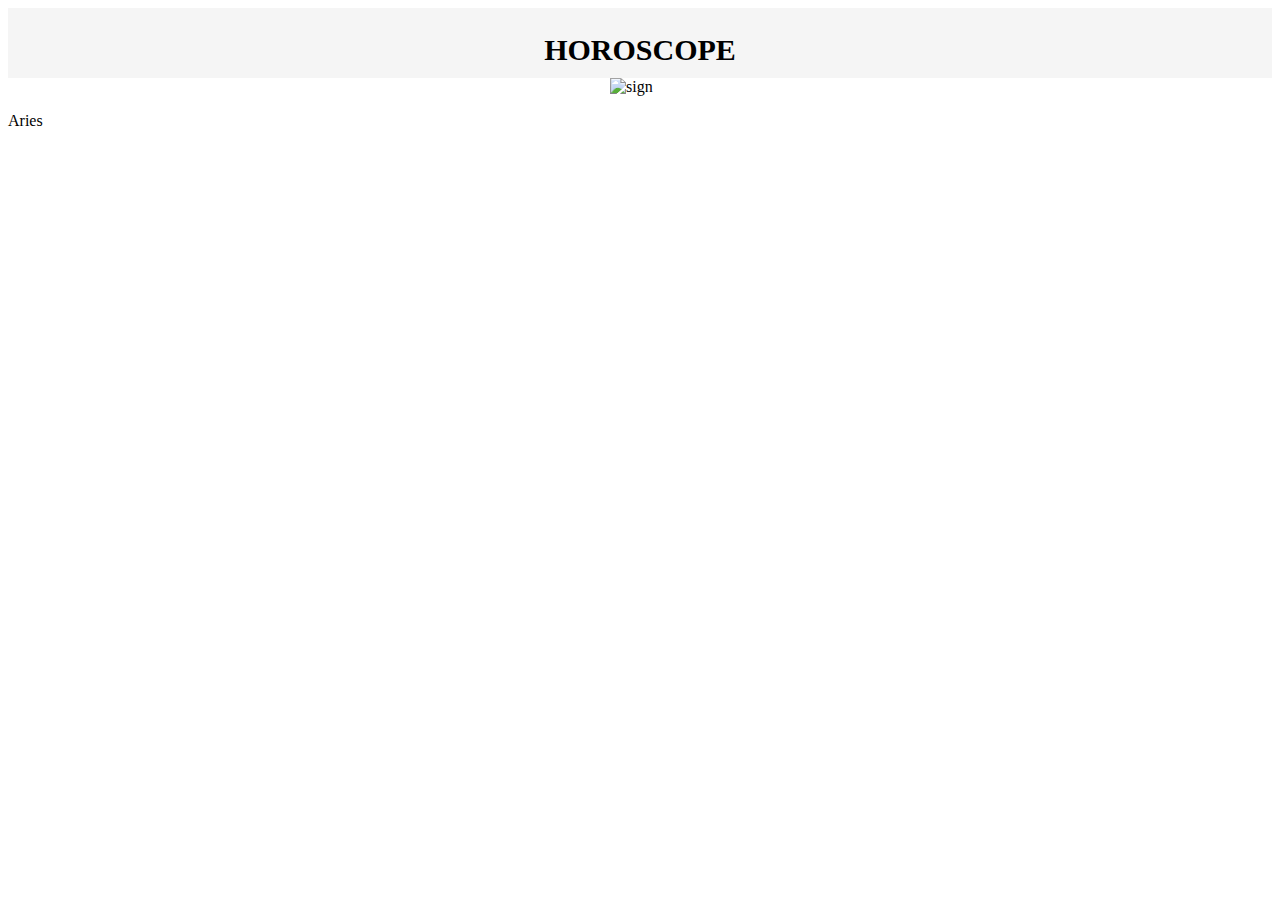
==== Test.html @ 730df36f "message2" ====
<!DOCTYPE html>
<html lang="en">
<head>
    <meta charset="UTF-8">
    <meta name="viewport" content="width=device-width, initial-scale=1.0">
    <meta http-equiv="X-UA-Compatible" content="ie=edge">
    <title><Horoscope class="Com"></Horoscope></title>
    <link rel="stylesheet" href="Test.css">
</head>
<body>
    <!-- NAV BAR With The Title -->
    <header>
<div class="Nav-bar">
                <h1 class="header">Horoscope</h1>
        </div>
    </header>
    <div class="row">
        <div class="column">
         <div class="card">
             
                <img id="image" src="./Images/1. Aries.png" alt="sign">
<p>Aries</p>
            </div>
            </div>
         </div>   


<!-- <div class="full-card offset">
            <div class="row1">
               <div class="cardContent">    
  <div class="column">
       
      <a href="Aries.html" class="links"><img id="size" src="./Images/1. Aries.png" alt="sign">
      <h1 class="name">Aries</h1></a>

            <a href="Taurus.html"><img id="size" src="./Images/2.Taurus.png" alt="sign">
            <h1 class="name">Taurus</h1></a>

            <a href="Gemini.html"><img id="size" src="./Images/3. Gemini.png" alt="sign">
            <h1 class="name">Gemini</h1></a>

            <a href="Cancer.html"><img id="size" src="./Images/4. Cancer.png" alt="sign">
            <h1 class="name">Cancer</h1></a>
      </div>
    </div>
    </div>

          <div class="row2">

              <div class="column">
                    <div class="card">
                    <a href="Leo.html"><img id="size" src="./Images/5. Leo.png" alt="sign">
                    <h1 class="name">Leo</h1></a>

                    <a href="Virgo.html"><img id="size" src="./Images/6. Virgo.png" alt="sign">
                    <h1 class="name">Virgo</h1></a>

                    <a href="Libra.html"><img id="size" src="./Images/7. Libra.png" alt="sign">
                    <h1 class="name">Libra</h1></a>

                    <a href="Scorpio.html"><img id="size" src="./Images/8. Scorpio.png" alt="sign">
                    <h1 class="name">Scorpio</h1></a>
              </div>
            </div>
          </div>
      
      
      <div class="row3">

          <div class="column">
              <div class="card">
       <a href="Sagittarius.html"><img id="size" src="./Images/9. Sagittarius.png" alt="sign">
       <h1 class="name">Sagittarius</h1></a>

      <a href="Capricon.html"><img id="size" src="Images/10. Capricon.png" alt="sign">
      <h1 class="name">Capricon</h1></a>
      <a href="Aquarius.html"><img id="size" src="Images/11. Aquarius.png">
      <h1 class="name">Aquarius</h1></a>

      <a href="Pisces.html"><img id="size" src="Images/12. Pisces.png">
      <h1 class="name">Pisces</h1></a>
      </div>
    </div>
    </div>
    </div>
</div> -->
</body>
</body>
</html>
<!-- <!DOCTYPE html>
<head>
    <title>This is Page title</title>
    <link rel="stylesheet" href="Test.css">

</head>
<body>
    
            <img src="https://www.your-image-source.com/your-image.jpg" alt="Author standing on a beach with two thumbs up.">
   
</body>
</html> -->


<!-- <!DOCTYPE html>
<html>
<head>
        <link rel="stylesheet" href="Test.css">
</head>
<meta name="viewport" content="width=device-width, initial-scale=1">
<style>
body {
  margin: 0;
  font-family: Arial, Helvetica, sans-serif;
}

.topnav {
  overflow: hidden;
  background-color: #333;
}

.topnav a {
  float: left;
  color: #f2f2f2;
  text-align: center;
  padding: 14px 16px;
  text-decoration: none;
  font-size: 17px;
}

.topnav a:hover {
  background-color: #ddd;
  color: black;
}

.topnav a.active {
  background-color: #4CAF50;
  color: white;
}
</style>
</head>
<body>

<div class="topnav">
  <a class="active" href="#home">Home</a>
  <a href="#news">News</a>
  <a href="#contact">Contact</a>
  <a href="#about">About</a>
</div>

<div style="padding-left:16px">
  <h2>Top Navigation Example</h2>
  <p>Some content..</p>
</div>

</body>
</html>


 -->
 <!-- <ul>
        <li>🌟</li>
        <ul>
          <li>🌲</li>
          <li>🌲
            <ul>
              <li>🌲</li>
              <li>🌲</li>
              <li>🌲
                <ul>
                  <li>🌲</li>
                  <li>🌲</li>
                  <li>🌲</li>
                  <li>🌲
                    <ul>
                      <li>🌲</li>
                      <li>🌲</li>
                      <li>🌲</li>
                      <li>🌲</li>
                      <li>🌲
                        <ul>
                          <li>🌲</li>
                          <li>🌲</li>
                          <li>🌲</li>
                          <li>🌲</li>
                          <li>🌲</li>
                          <li>🌲</li>
                        </ul>
                      </li>
                    </ul>
                  </li>
                </ul>
              </li>
            </ul>
          </li>
        </ul>
      </ul> -->
---- Test.css ----
.Nav-bar {
    background: whitesmoke;
    height:60px;
    padding: 5px;
   
}
.header {
    text-align: center;
    font-size: 30px;
    color: black;
    text-transform: uppercase;
    /* font-weight: 600; */
    font-family: 'Alex Brush', cursive;
}

.row {

}

#image {
    width: 60px;
    height: auto;
    display: block;
    margin: auto;
}




.links {
    opacity : 0.7;
}
.body {
    font-family: Arial, Helvetica, sans-serif;
  }
.banner {
    background: lightcoral;
}
/* #size {
    height: 180px;
    width: 180px;
    display: block;
    margin: auto; */
    /* margin:0 auto specifies
* top and bottom margins are 0
    * right and left margins are auto */
    /* If both 'margin-left' and 'margin-right' are 'auto', their used values are equal. This horizontally centers the element with respect to the edges of the containing block. */

    /* display: block - a line break before and after the element

    display: inline - no line break before or after the element */
/* } */

/* #thumbnail {
    box-shadow:0 10px 20px rgba(0,0,0,0.19), 0 6px 6px rgba(0,0,0,0.23);
}
.full-card {
    background: gray;
}
p {
line-height: 25px;
}
a:hover {
    color: greenyellow;
}
a {
    color: black;
}

.column {
    float: left;
    width: 25%;
    padding: 0 10px;
  }
  .row {margin: 0 -5px;}

  .row:after {
    content: "";
    display: table;
    clear: both;
  }
  .name {
      text-align: center;
  }
  .offset {
      position: relative;
      left: 60px;
  } */
  /* .card {
    box-shadow: 0 4px 8px 0 rgba(0, 0, 0, 0.2);
    padding: 16px;
    text-align: center;
    background-color: #f1f1f1;
  } */
  


/* .topnav {
    background: lightblue;
    padding: 14px 16px; */
/* } */

/* :root {
    /* custom properties dictating the animation */
    /* --animation-duration: 1s;
    --animation-timing-function: step-start;
  }
   */
  /* body {
    background: black;
    /* center in the viewport */
    /* min-height: 100vh;
    display: flex;
    justify-content: center;
    align-items: center;
  }
   */
  /* ul {
    center the tree structure */
    /* padding: 0;
    margin: 0;
    text-align: center; */
    /* reduce the space between the emojis */
    /* line-height: 0.8;
    letter-spacing: -2rem;
    list-style: none;
    font-size: 4rem;
  }
  
  li { */
    /* display the list items side by side */
    /* display: inline;
  } */ 
  
  /* for every list item but the first add a sparkles emoji */
  /* li + li {
    position: relative;
  }
  li + li:before {
    content: "✨";
    position: absolute;
    top: 0%;
    left: 0%;
    font-size: 1.5rem; */
    /* set up the animation */
    /* animation: flicker var(--animation-duration) var(--animation-timing-function) infinite;
  }
  @keyframes flicker {
    50% {
      opacity: 0;
    }
  }
   */
  /* remove the animation with the appropriate media query */
  /* @media (prefers-reduced-motion: reduce) {
    li + li:before {
      animation: none;
    }
  }
   */
---- Test.css ----
.Nav-bar {
    background: whitesmoke;
    height:60px;
    padding: 5px;
   
}
.header {
    text-align: center;
    font-size: 30px;
    color: black;
    text-transform: uppercase;
    /* font-weight: 600; */
    font-family: 'Alex Brush', cursive;
}

.row {

}

#image {
    width: 60px;
    height: auto;
    display: block;
    margin: auto;
}




.links {
    opacity : 0.7;
}
.body {
    font-family: Arial, Helvetica, sans-serif;
  }
.banner {
    background: lightcoral;
}
/* #size {
    height: 180px;
    width: 180px;
    display: block;
    margin: auto; */
    /* margin:0 auto specifies
* top and bottom margins are 0
    * right and left margins are auto */
    /* If both 'margin-left' and 'margin-right' are 'auto', their used values are equal. This horizontally centers the element with respect to the edges of the containing block. */

    /* display: block - a line break before and after the element

    display: inline - no line break before or after the element */
/* } */

/* #thumbnail {
    box-shadow:0 10px 20px rgba(0,0,0,0.19), 0 6px 6px rgba(0,0,0,0.23);
}
.full-card {
    background: gray;
}
p {
line-height: 25px;
}
a:hover {
    color: greenyellow;
}
a {
    color: black;
}

.column {
    float: left;
    width: 25%;
    padding: 0 10px;
  }
  .row {margin: 0 -5px;}

  .row:after {
    content: "";
    display: table;
    clear: both;
  }
  .name {
      text-align: center;
  }
  .offset {
      position: relative;
      left: 60px;
  } */
  /* .card {
    box-shadow: 0 4px 8px 0 rgba(0, 0, 0, 0.2);
    padding: 16px;
    text-align: center;
    background-color: #f1f1f1;
  } */
  


/* .topnav {
    background: lightblue;
    padding: 14px 16px; */
/* } */

/* :root {
    /* custom properties dictating the animation */
    /* --animation-duration: 1s;
    --animation-timing-function: step-start;
  }
   */
  /* body {
    background: black;
    /* center in the viewport */
    /* min-height: 100vh;
    display: flex;
    justify-content: center;
    align-items: center;
  }
   */
  /* ul {
    center the tree structure */
    /* padding: 0;
    margin: 0;
    text-align: center; */
    /* reduce the space between the emojis */
    /* line-height: 0.8;
    letter-spacing: -2rem;
    list-style: none;
    font-size: 4rem;
  }
  
  li { */
    /* display the list items side by side */
    /* display: inline;
  } */ 
  
  /* for every list item but the first add a sparkles emoji */
  /* li + li {
    position: relative;
  }
  li + li:before {
    content: "✨";
    position: absolute;
    top: 0%;
    left: 0%;
    font-size: 1.5rem; */
    /* set up the animation */
    /* animation: flicker var(--animation-duration) var(--animation-timing-function) infinite;
  }
  @keyframes flicker {
    50% {
      opacity: 0;
    }
  }
   */
  /* remove the animation with the appropriate media query */
  /* @media (prefers-reduced-motion: reduce) {
    li + li:before {
      animation: none;
    }
  }
   */
---- Test.css ----
.Nav-bar {
    background: whitesmoke;
    height:60px;
    padding: 5px;
   
}
.header {
    text-align: center;
    font-size: 30px;
    color: black;
    text-transform: uppercase;
    /* font-weight: 600; */
    font-family: 'Alex Brush', cursive;
}

.row {

}

#image {
    width: 60px;
    height: auto;
    display: block;
    margin: auto;
}




.links {
    opacity : 0.7;
}
.body {
    font-family: Arial, Helvetica, sans-serif;
  }
.banner {
    background: lightcoral;
}
/* #size {
    height: 180px;
    width: 180px;
    display: block;
    margin: auto; */
    /* margin:0 auto specifies
* top and bottom margins are 0
    * right and left margins are auto */
    /* If both 'margin-left' and 'margin-right' are 'auto', their used values are equal. This horizontally centers the element with respect to the edges of the containing block. */

    /* display: block - a line break before and after the element

    display: inline - no line break before or after the element */
/* } */

/* #thumbnail {
    box-shadow:0 10px 20px rgba(0,0,0,0.19), 0 6px 6px rgba(0,0,0,0.23);
}
.full-card {
    background: gray;
}
p {
line-height: 25px;
}
a:hover {
    color: greenyellow;
}
a {
    color: black;
}

.column {
    float: left;
    width: 25%;
    padding: 0 10px;
  }
  .row {margin: 0 -5px;}

  .row:after {
    content: "";
    display: table;
    clear: both;
  }
  .name {
      text-align: center;
  }
  .offset {
      position: relative;
      left: 60px;
  } */
  /* .card {
    box-shadow: 0 4px 8px 0 rgba(0, 0, 0, 0.2);
    padding: 16px;
    text-align: center;
    background-color: #f1f1f1;
  } */
  


/* .topnav {
    background: lightblue;
    padding: 14px 16px; */
/* } */

/* :root {
    /* custom properties dictating the animation */
    /* --animation-duration: 1s;
    --animation-timing-function: step-start;
  }
   */
  /* body {
    background: black;
    /* center in the viewport */
    /* min-height: 100vh;
    display: flex;
    justify-content: center;
    align-items: center;
  }
   */
  /* ul {
    center the tree structure */
    /* padding: 0;
    margin: 0;
    text-align: center; */
    /* reduce the space between the emojis */
    /* line-height: 0.8;
    letter-spacing: -2rem;
    list-style: none;
    font-size: 4rem;
  }
  
  li { */
    /* display the list items side by side */
    /* display: inline;
  } */ 
  
  /* for every list item but the first add a sparkles emoji */
  /* li + li {
    position: relative;
  }
  li + li:before {
    content: "✨";
    position: absolute;
    top: 0%;
    left: 0%;
    font-size: 1.5rem; */
    /* set up the animation */
    /* animation: flicker var(--animation-duration) var(--animation-timing-function) infinite;
  }
  @keyframes flicker {
    50% {
      opacity: 0;
    }
  }
   */
  /* remove the animation with the appropriate media query */
  /* @media (prefers-reduced-motion: reduce) {
    li + li:before {
      animation: none;
    }
  }
   */
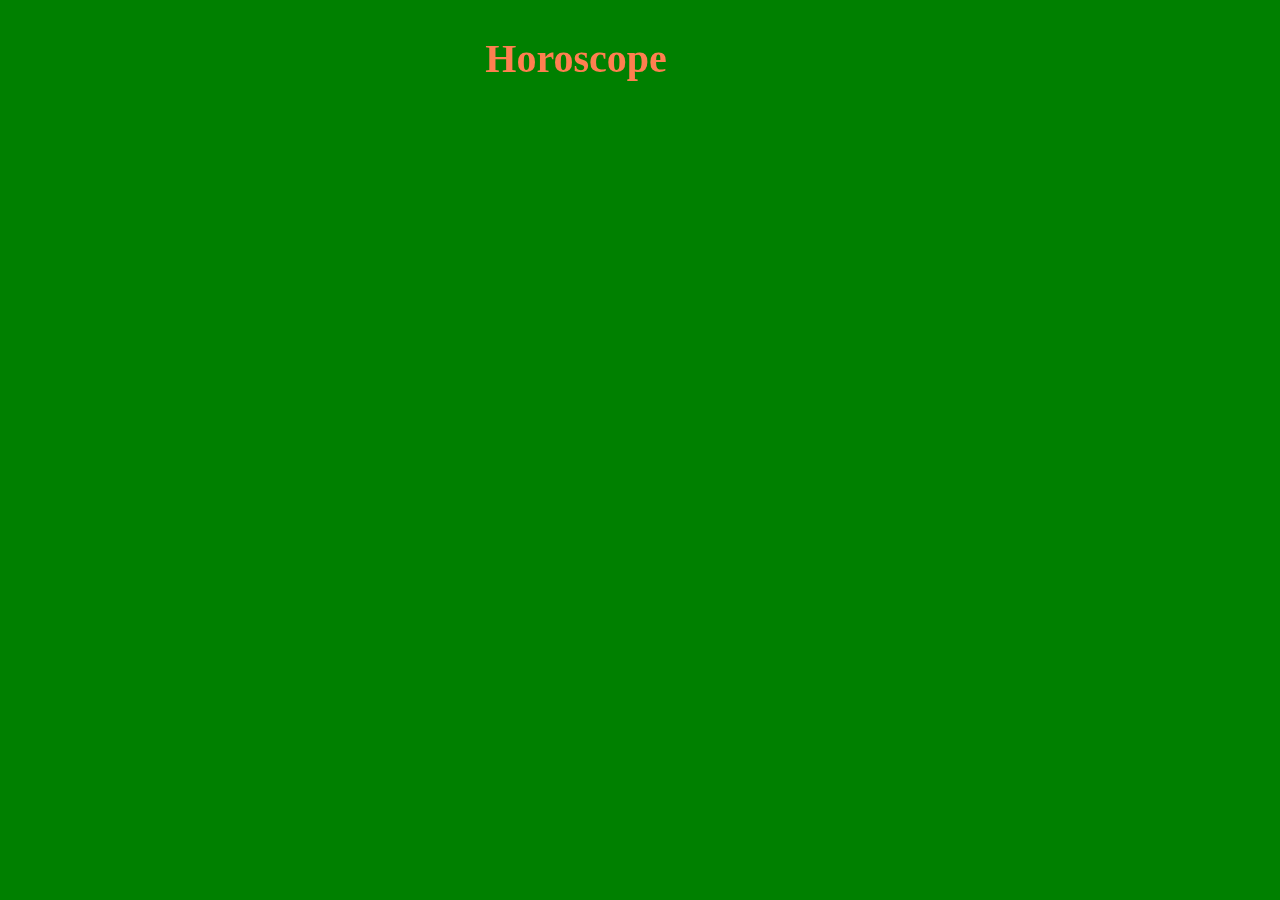
==== commit 05b48862: "tuesday" ====
--- a/Test.html
+++ b/Test.html
@@ -6,15 +6,16 @@
     <meta http-equiv="X-UA-Compatible" content="ie=edge">
     <title><Horoscope class="Com"></Horoscope></title>
     <link rel="stylesheet" href="Test.css">
+
+    <div class="Nav-bar">
+      <h1 class="header">Horoscope</h1> 
+</div> 
 </head>
-<body>
-    <!-- NAV BAR With The Title -->
-    <header>
-<div class="Nav-bar">
-                <h1 class="header">Horoscope</h1>
-        </div>
-    </header>
-    <div class="row">
+    <body>
+      <div class="container">
+        
+      </div>
+    <!-- <div class="row">
         <div class="column">
          <div class="card">
              
@@ -25,7 +26,9 @@
          </div>   
 
 
-<!-- <div class="full-card offset">
+         
+
+<div class="full-card offset">
             <div class="row1">
                <div class="cardContent">    
   <div class="column">
@@ -84,6 +87,7 @@
     </div>
     </div>
 </div> -->
+
 </body>
 </body>
 </html>
@@ -156,41 +160,4 @@
 </html>
 
 
- -->
- <!-- <ul>
-        <li>🌟</li>
-        <ul>
-          <li>🌲</li>
-          <li>🌲
-            <ul>
-              <li>🌲</li>
-              <li>🌲</li>
-              <li>🌲
-                <ul>
-                  <li>🌲</li>
-                  <li>🌲</li>
-                  <li>🌲</li>
-                  <li>🌲
-                    <ul>
-                      <li>🌲</li>
-                      <li>🌲</li>
-                      <li>🌲</li>
-                      <li>🌲</li>
-                      <li>🌲
-                        <ul>
-                          <li>🌲</li>
-                          <li>🌲</li>
-                          <li>🌲</li>
-                          <li>🌲</li>
-                          <li>🌲</li>
-                          <li>🌲</li>
-                        </ul>
-                      </li>
-                    </ul>
-                  </li>
-                </ul>
-              </li>
-            </ul>
-          </li>
-        </ul>
-      </ul> -->+ --- a/Test.css
+++ b/Test.css
@@ -1,21 +1,51 @@
-.Nav-bar {
+/* .Nav-bar {
+    top: 0px;
     background: whitesmoke;
     height:60px;
-    padding: 5px;
-   
-}
+
+   top: 0px;
+   left: ;
+   padding: 10px;
+  
+    width: 960px;
+    margin-left: -10px;
+    line-height:50px;
+    
+} */
+
+
 .header {
+  position: fixed;
+  right: 0;
+  left: 0;
+  min-height: 10em;
+    width: 90%;
     text-align: center;
-    font-size: 30px;
-    color: black;
-    text-transform: uppercase;
-    /* font-weight: 600; */
+    font-size: 40px;
+    color: coral;
     font-family: 'Alex Brush', cursive;
 }
 
-.row {
+body {
+    background: green;
+}
 
-}
+.column {
+    /* float: left; */
+    width: 25%;
+    padding: 0 10px;
+    top: 30px;
+  }
+  .card {
+      height: 180px;
+      width: 100px;
+    box-shadow: 0 4px 8px 0 white;
+        padding: 16px;
+        top: 30px;
+        text-align: center;
+       border: yellow;
+       display: block;
+  }
 
 #image {
     width: 60px;
@@ -36,6 +66,9 @@
 .banner {
     background: lightcoral;
 }
+
+ 
+
 /* #size {
     height: 180px;
     width: 180px;
@@ -158,3 +191,6 @@
     }
   }
    */
+
+
+   /* //overflow: visible; The overflow property specifies whether to clip the content or to add scrollbars when the content of an element is too big to fit in the specified area. */--- a/Test.css
+++ b/Test.css
@@ -1,21 +1,51 @@
-.Nav-bar {
+/* .Nav-bar {
+    top: 0px;
     background: whitesmoke;
     height:60px;
-    padding: 5px;
-   
-}
+
+   top: 0px;
+   left: ;
+   padding: 10px;
+  
+    width: 960px;
+    margin-left: -10px;
+    line-height:50px;
+    
+} */
+
+
 .header {
+  position: fixed;
+  right: 0;
+  left: 0;
+  min-height: 10em;
+    width: 90%;
     text-align: center;
-    font-size: 30px;
-    color: black;
-    text-transform: uppercase;
-    /* font-weight: 600; */
+    font-size: 40px;
+    color: coral;
     font-family: 'Alex Brush', cursive;
 }
 
-.row {
+body {
+    background: green;
+}
 
-}
+.column {
+    /* float: left; */
+    width: 25%;
+    padding: 0 10px;
+    top: 30px;
+  }
+  .card {
+      height: 180px;
+      width: 100px;
+    box-shadow: 0 4px 8px 0 white;
+        padding: 16px;
+        top: 30px;
+        text-align: center;
+       border: yellow;
+       display: block;
+  }
 
 #image {
     width: 60px;
@@ -36,6 +66,9 @@
 .banner {
     background: lightcoral;
 }
+
+ 
+
 /* #size {
     height: 180px;
     width: 180px;
@@ -158,3 +191,6 @@
     }
   }
    */
+
+
+   /* //overflow: visible; The overflow property specifies whether to clip the content or to add scrollbars when the content of an element is too big to fit in the specified area. */--- a/Test.css
+++ b/Test.css
@@ -1,21 +1,51 @@
-.Nav-bar {
+/* .Nav-bar {
+    top: 0px;
     background: whitesmoke;
     height:60px;
-    padding: 5px;
-   
-}
+
+   top: 0px;
+   left: ;
+   padding: 10px;
+  
+    width: 960px;
+    margin-left: -10px;
+    line-height:50px;
+    
+} */
+
+
 .header {
+  position: fixed;
+  right: 0;
+  left: 0;
+  min-height: 10em;
+    width: 90%;
     text-align: center;
-    font-size: 30px;
-    color: black;
-    text-transform: uppercase;
-    /* font-weight: 600; */
+    font-size: 40px;
+    color: coral;
     font-family: 'Alex Brush', cursive;
 }
 
-.row {
+body {
+    background: green;
+}
 
-}
+.column {
+    /* float: left; */
+    width: 25%;
+    padding: 0 10px;
+    top: 30px;
+  }
+  .card {
+      height: 180px;
+      width: 100px;
+    box-shadow: 0 4px 8px 0 white;
+        padding: 16px;
+        top: 30px;
+        text-align: center;
+       border: yellow;
+       display: block;
+  }
 
 #image {
     width: 60px;
@@ -36,6 +66,9 @@
 .banner {
     background: lightcoral;
 }
+
+ 
+
 /* #size {
     height: 180px;
     width: 180px;
@@ -158,3 +191,6 @@
     }
   }
    */
+
+
+   /* //overflow: visible; The overflow property specifies whether to clip the content or to add scrollbars when the content of an element is too big to fit in the specified area. */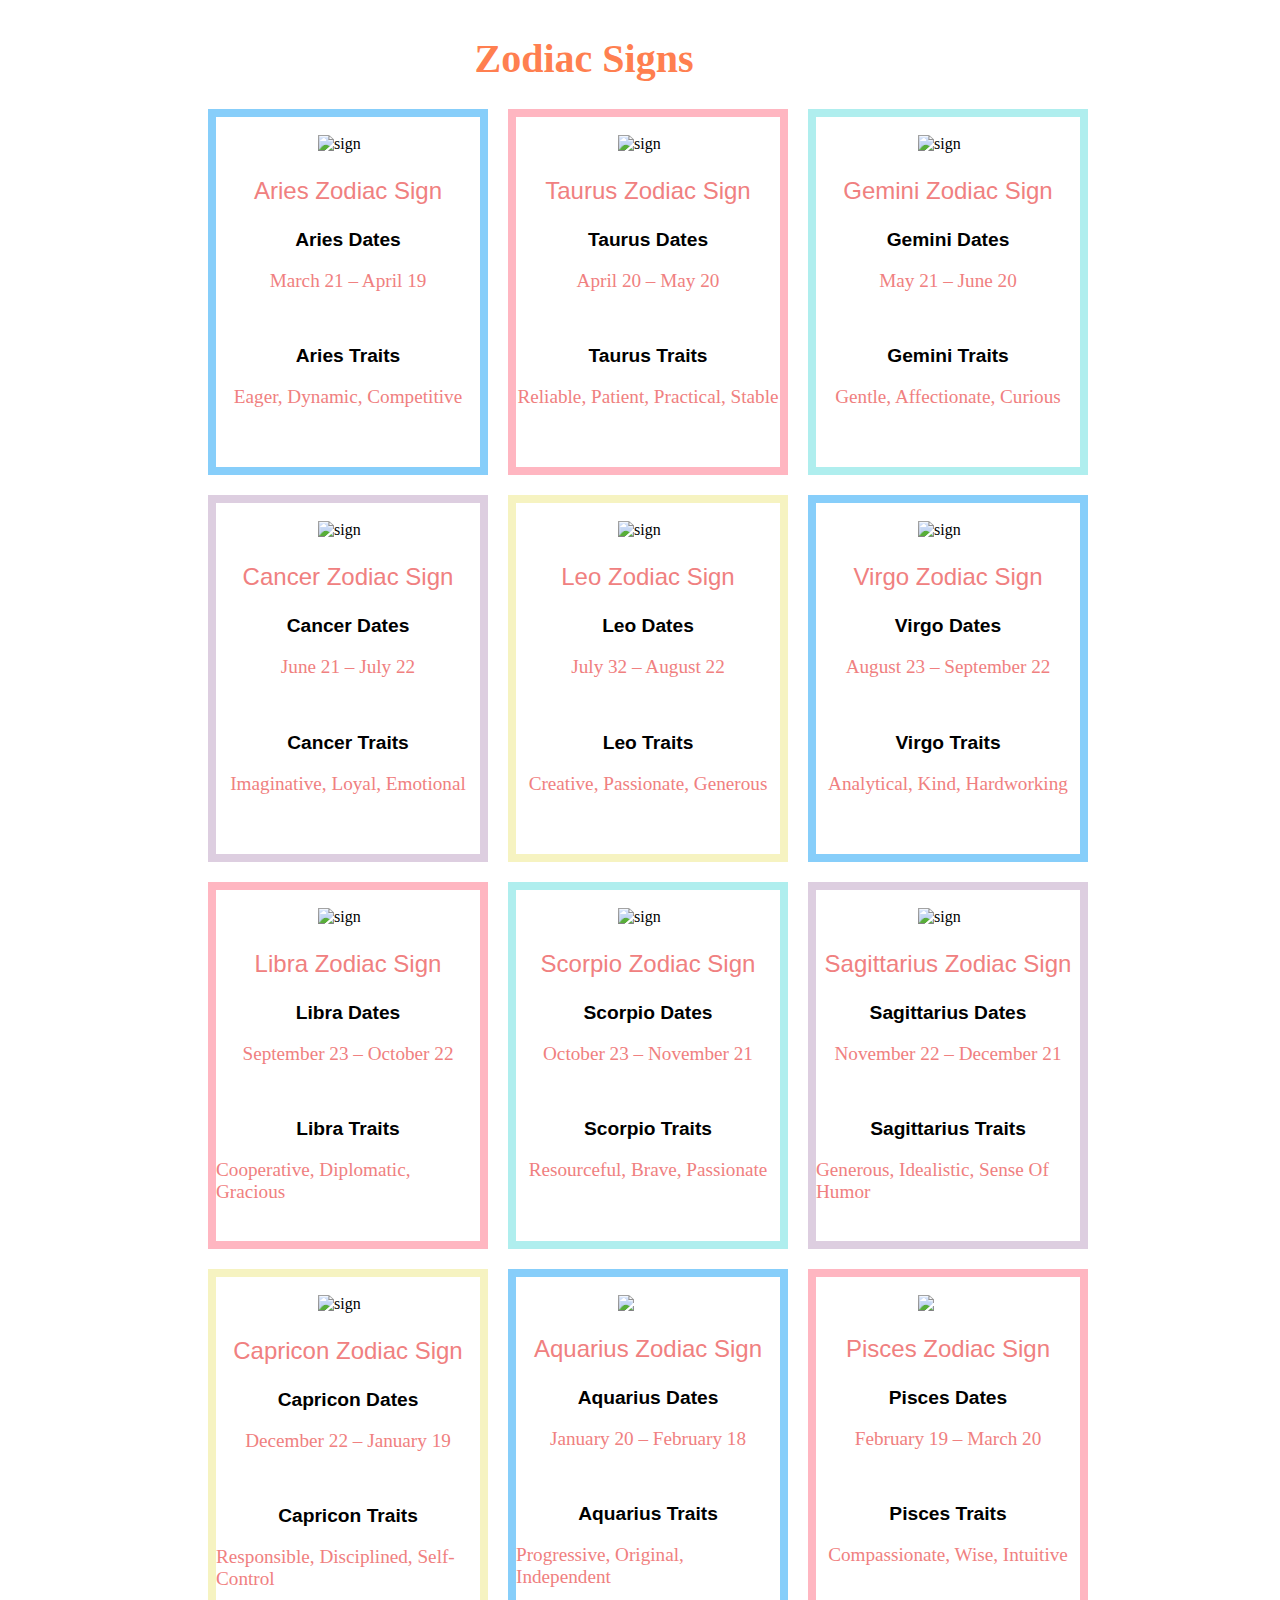
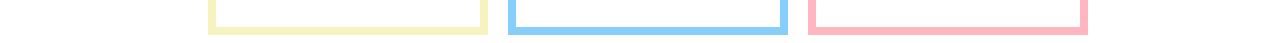
==== commit d9a462a1: "message" ====
--- a/Test.html
+++ b/Test.html
@@ -8,156 +8,151 @@
     <link rel="stylesheet" href="Test.css">
 
     <div class="Nav-bar">
-      <h1 class="header">Horoscope</h1> 
+      <h1 class="header"> Zodiac Signs</h1> 
 </div> 
 </head>
+
     <body>
-      <div class="container">
-        
-      </div>
-    <!-- <div class="row">
-        <div class="column">
-         <div class="card">
-             
-                <img id="image" src="./Images/1. Aries.png" alt="sign">
-<p>Aries</p>
-            </div>
-            </div>
-         </div>   
+      <div class="box">
+
+<div class="R1">
+
+  <br>
+  <img id="image" src="./Images/1. Aries.png" alt="sign">
+
+  <p class="zodiacname"><strong></strong>Aries Zodiac Sign</strong></p>
+
+    <h2 class="zodiacname p-tag" style="color:black">Aries Dates</h2>
+
+      <p class="p-tag">March 21 – April 19</p><br>
+
+      <h2 class="zodiacname p-tag" style="color:black">Aries Traits</h2>
+      <p class="p-tag">Eager, Dynamic, Competitive</p><br>
+  
+</div>
 
 
-         
-
-<div class="full-card offset">
-            <div class="row1">
-               <div class="cardContent">    
-  <div class="column">
-       
-      <a href="Aries.html" class="links"><img id="size" src="./Images/1. Aries.png" alt="sign">
-      <h1 class="name">Aries</h1></a>
-
-            <a href="Taurus.html"><img id="size" src="./Images/2.Taurus.png" alt="sign">
-            <h1 class="name">Taurus</h1></a>
-
-            <a href="Gemini.html"><img id="size" src="./Images/3. Gemini.png" alt="sign">
-            <h1 class="name">Gemini</h1></a>
-
-            <a href="Cancer.html"><img id="size" src="./Images/4. Cancer.png" alt="sign">
-            <h1 class="name">Cancer</h1></a>
-      </div>
-    </div>
+<div class="R2">
+  <br>
+  <img id="image" src="./Images/2.Taurus.png" alt="sign">
+  <p class="zodiacname"><strong></strong>Taurus Zodiac Sign</strong></p>
+<h2 class="zodiacname p-tag" style="color:black">Taurus Dates</h2>
+  
+  <p class="p-tag">April 20 – May 20</p><br>
+  
+  <h2 class="zodiacname p-tag" style="color:black">Taurus Traits</h2>
+      <p class="p-tag">reliable, patient, practical, stable</p><br>
     </div>
 
-          <div class="row2">
+<div class="R3">
+  <br>
+  <img id="image" src="./Images/3. Gemini.png" alt="sign">
+  <p class="zodiacname"><strong></strong>Gemini Zodiac Sign</strong></p>
 
-              <div class="column">
-                    <div class="card">
-                    <a href="Leo.html"><img id="size" src="./Images/5. Leo.png" alt="sign">
-                    <h1 class="name">Leo</h1></a>
+  <h2 class="zodiacname p-tag" style="color:black">Gemini Dates</h2>
+  <p class="p-tag">May 21 – June 20</p><br>
+  
+  <h2 class="zodiacname p-tag" style="color:black">Gemini Traits</h2>
+      <p class="p-tag">gentle, affectionate, curious </p><br>
+    </div>
 
-                    <a href="Virgo.html"><img id="size" src="./Images/6. Virgo.png" alt="sign">
-                    <h1 class="name">Virgo</h1></a>
+<div class="R4">
+  <br>
+  <img id="image" src="./Images/4. Cancer.png" alt="sign">
+  <p class="zodiacname"><strong></strong>Cancer Zodiac Sign</strong></p>
+  <h2 class="zodiacname p-tag" style="color:black">Cancer Dates</h2>
+  <p class="p-tag">June 21 – July 22</p><br>
+  <h2 class="zodiacname p-tag" style="color:black">Cancer Traits</h2>
+      <p class="p-tag">imaginative, loyal, emotional</p><br>
+  </div>
 
-                    <a href="Libra.html"><img id="size" src="./Images/7. Libra.png" alt="sign">
-                    <h1 class="name">Libra</h1></a>
+<div class="R5">
+  <br>
+  <img id="image" src="./Images/5. Leo.png" alt="sign">
+  <p class="zodiacname"><strong></strong> Leo Zodiac Sign</strong></p>
+  <h2 class="zodiacname p-tag" style="color:black"> Leo Dates</h2>
+  <p class="p-tag">July 32 – August 22</p><br>
+  <h2 class="zodiacname p-tag" style="color:black"> Leo Traits</h2>
+      <p class="p-tag">creative, passionate, generous</p><br>
+  </div>
 
-                    <a href="Scorpio.html"><img id="size" src="./Images/8. Scorpio.png" alt="sign">
-                    <h1 class="name">Scorpio</h1></a>
-              </div>
-            </div>
-          </div>
+<div class="R1">
+  <br>
+  <img id="image" src="./Images/6. Virgo.png" alt="sign">
+  <p class="zodiacname"><strong></strong>Virgo Zodiac Sign</strong></p>
+  <h2 class="zodiacname p-tag" style="color:black">Virgo Dates</h2>
+  <p class="p-tag">August 23 – September 22</p><br>
+  <h2 class="zodiacname p-tag" style="color:black">Virgo Traits</h2>
+      <p class="p-tag">analytical, kind, hardworking</p><br>
+  </div>
+ 
+  <div class="R2">
+    <br>
+    <img id="image" src="./Images/7. Libra.png" alt="sign">
+    <p class="zodiacname"><strong></strong>Libra Zodiac Sign</strong></p>
+    <h2 class="zodiacname p-tag" style="color:black">Libra Dates</h2>
+    <p class="p-tag">September 23 – October 22</p><br>
+    <h2 class="zodiacname p-tag" style="color:black">Libra Traits</h2>
+        <p class="p-tag">cooperative, diplomatic, gracious</p><br>
+    </div>
+
+    <div class="R3">
+      <br>
+      <img id="image" src="./Images/8. Scorpio.png" alt="sign">
+      <p class="zodiacname"><strong></strong>Scorpio Zodiac Sign</strong></p>
+      <h2 class="zodiacname p-tag" style="color:black">Scorpio Dates</h2>
+      <p class="p-tag">October 23 – November 21</p><br>
+      <h2 class="zodiacname p-tag" style="color:black">Scorpio Traits</h2>
+          <p class="p-tag">resourceful, brave, passionate</p><br>
+      </div>
+
+<div class="R4">
+<br>
+  <img id="image" src="./Images/9. Sagittarius.png" alt="sign">
+  <p class="zodiacname"><strong></strong> Sagittarius Zodiac Sign</strong></p>
+  <h2 class="zodiacname p-tag" style="color:black">Sagittarius Dates</h2>
+  <p class="p-tag">November 22 – December 21</p><br>
+  <h2 class="zodiacname p-tag" style="color:black"> Sagittarius Traits</h2>
+      <p class="p-tag">Generous, idealistic, sense of humor</p><br>
+    </div>
+
+<div class="R5">
+<br>
+  <img id="image" src="Images/10. Capricon.png" alt="sign">
+  <p class="zodiacname"><strong></strong>Capricon Zodiac Sign</strong></p>
+  <h2 class="zodiacname p-tag" style="color:black">Capricon Dates</h2>
+  <p class="p-tag">December 22 – January 19</p><br>
+  <h2 class="zodiacname p-tag" style="color:black">Capricon Traits</h2>
+      <p class="p-tag">responsible, disciplined, self-control</p><br>
+    </div>
+
+
+<div class="R1">
+  <br>
+  <img id="image" src="Images/11. Aquarius.png">
+  <p class="zodiacname"><strong></strong>Aquarius Zodiac Sign</strong></p>
+  <h2 class="zodiacname p-tag" style="color:black">Aquarius Dates</h2>
+  <p class="p-tag">January 20 – February 18</p><br>
+  <h2 class="zodiacname p-tag" style="color:black"> Aquarius Traits</h2>
+      <p class="p-tag">Progressive, original, independent</p><br>
+    </div>
+
+<div class="R2">
+  <br><img id="image" src="Images/12. Pisces.png">
+  <p class="zodiacname"><strong></strong>Pisces Zodiac Sign</strong></p>
+  <h2 class="zodiacname p-tag" style="color:black">Pisces Dates</h2>
+  <p class="p-tag">February 19 – March 20</p><br>
+  <h2 class="zodiacname p-tag" style="color:black">Pisces Traits</h2>
+      <p class="p-tag">Compassionate, Wise, intuitive</p><br>
+    </div>
+  </div>
       
-      
-      <div class="row3">
 
-          <div class="column">
-              <div class="card">
-       <a href="Sagittarius.html"><img id="size" src="./Images/9. Sagittarius.png" alt="sign">
-       <h1 class="name">Sagittarius</h1></a>
-
-      <a href="Capricon.html"><img id="size" src="Images/10. Capricon.png" alt="sign">
-      <h1 class="name">Capricon</h1></a>
-      <a href="Aquarius.html"><img id="size" src="Images/11. Aquarius.png">
-      <h1 class="name">Aquarius</h1></a>
-
-      <a href="Pisces.html"><img id="size" src="Images/12. Pisces.png">
-      <h1 class="name">Pisces</h1></a>
-      </div>
-    </div>
-    </div>
-    </div>
-</div> -->
 
 </body>
 </body>
 </html>
-<!-- <!DOCTYPE html>
-<head>
-    <title>This is Page title</title>
-    <link rel="stylesheet" href="Test.css">
 
-</head>
-<body>
-    
-            <img src="https://www.your-image-source.com/your-image.jpg" alt="Author standing on a beach with two thumbs up.">
-   
-</body>
-</html> -->
-
-
-<!-- <!DOCTYPE html>
-<html>
-<head>
-        <link rel="stylesheet" href="Test.css">
-</head>
-<meta name="viewport" content="width=device-width, initial-scale=1">
-<style>
-body {
-  margin: 0;
-  font-family: Arial, Helvetica, sans-serif;
-}
-
-.topnav {
-  overflow: hidden;
-  background-color: #333;
-}
-
-.topnav a {
-  float: left;
-  color: #f2f2f2;
-  text-align: center;
-  padding: 14px 16px;
-  text-decoration: none;
-  font-size: 17px;
-}
-
-.topnav a:hover {
-  background-color: #ddd;
-  color: black;
-}
-
-.topnav a.active {
-  background-color: #4CAF50;
-  color: white;
-}
-</style>
-</head>
-<body>
-
-<div class="topnav">
-  <a class="active" href="#home">Home</a>
-  <a href="#news">News</a>
-  <a href="#contact">Contact</a>
-  <a href="#about">About</a>
-</div>
-
-<div style="padding-left:16px">
-  <h2>Top Navigation Example</h2>
-  <p>Some content..</p>
-</div>
-
-</body>
-</html>
 
 
  --- a/Test.css
+++ b/Test.css
@@ -13,12 +13,17 @@
     
 } */
 
-
+html{ 
+  /* height: 100vh; */
+  overflow-y: scroll;
+      overflow-x: hidden;
+}
+ 
 .header {
-  position: fixed;
+  position: relative;
   right: 0;
   left: 0;
-  min-height: 10em;
+  min-height: 1em;
     width: 90%;
     text-align: center;
     font-size: 40px;
@@ -26,8 +31,91 @@
     font-family: 'Alex Brush', cursive;
 }
 
-body {
-    background: green;
+ 
+  
+body{
+  background: white;
+  width: 100%;
+  overflow-y: scroll;
+  overflow-x: hidden; 
+
+      top: 0;
+      }
+
+
+.box {
+display: grid;
+
+  min-height: 300px;
+  grid-template-columns: 2fr 2fr 2fr;
+  grid-template-rows: 1fr 1fr 1fr; 
+grid-gap: 20px;
+ 
+  margin-left: 200px;
+  margin-right: 200px;
+  justify-content: center;
+  position: relative;
+}
+
+.R1 {
+  background: white;
+  min-height: 350px;
+  min-width: 100px;
+border: solid 0.5em lightskyblue;
+justify-content: center;
+
+
+}
+
+.R2 {
+  background: white;
+  min-height: 350px;
+  min-width: 100px;
+border: solid 0.5em lightpink;
+}
+
+.R3 {
+  border: solid 0.5em PaleTurquoise;
+  background: white;
+  min-height: 350px;
+  min-width: 100px;
+background: white;
+}
+
+.R4 {
+  border: solid 0.5em #ddcee0;
+  background: white;
+  min-height: 350px;
+  min-width: 100px;
+  background: white;
+}
+
+.R5 {
+  border: solid 0.5em #f6f3c1;
+  background: white;
+  min-height: 350px;
+  min-width: 100px;
+}
+
+.zodiacname {
+  justify-content: center;
+  font-family: 'Open Sans Condensed', sans-serif;
+  font-size: 1em;
+  color: lightcoral;
+  text-transform: capitalize;
+  /* display: block; */
+ 
+  display: flex;
+  align-items: center;
+  font-size: 1.5em;
+}
+.p-tag {
+  font-size: 1.2em;
+  display: flex;
+  justify-content: center;
+  align-items: center;
+  text-transform: capitalize;
+  color: lightcoral;
 }
 
 .column {
@@ -43,11 +131,12 @@
         padding: 16px;
         top: 30px;
         text-align: center;
-       border: yellow;
+       border: yellow green;
        display: block;
   }
 
 #image {
+  top:30px;
     width: 60px;
     height: auto;
     display: block;
@@ -125,72 +214,6 @@
     text-align: center;
     background-color: #f1f1f1;
   } */
-  
-
-
-/* .topnav {
-    background: lightblue;
-    padding: 14px 16px; */
-/* } */
-
-/* :root {
-    /* custom properties dictating the animation */
-    /* --animation-duration: 1s;
-    --animation-timing-function: step-start;
-  }
-   */
-  /* body {
-    background: black;
-    /* center in the viewport */
-    /* min-height: 100vh;
-    display: flex;
-    justify-content: center;
-    align-items: center;
-  }
-   */
-  /* ul {
-    center the tree structure */
-    /* padding: 0;
-    margin: 0;
-    text-align: center; */
-    /* reduce the space between the emojis */
-    /* line-height: 0.8;
-    letter-spacing: -2rem;
-    list-style: none;
-    font-size: 4rem;
-  }
-  
-  li { */
-    /* display the list items side by side */
-    /* display: inline;
-  } */ 
-  
-  /* for every list item but the first add a sparkles emoji */
-  /* li + li {
-    position: relative;
-  }
-  li + li:before {
-    content: "✨";
-    position: absolute;
-    top: 0%;
-    left: 0%;
-    font-size: 1.5rem; */
-    /* set up the animation */
-    /* animation: flicker var(--animation-duration) var(--animation-timing-function) infinite;
-  }
-  @keyframes flicker {
-    50% {
-      opacity: 0;
-    }
-  }
-   */
-  /* remove the animation with the appropriate media query */
-  /* @media (prefers-reduced-motion: reduce) {
-    li + li:before {
-      animation: none;
-    }
-  }
-   */
-
-
-   /* //overflow: visible; The overflow property specifies whether to clip the content or to add scrollbars when the content of an element is too big to fit in the specified area. */+
+
+   /* //overflow: visible; The overflow property specifies whether to clip the content or to add scrollbars when the content of an element is too big to fit in the specified area. */
